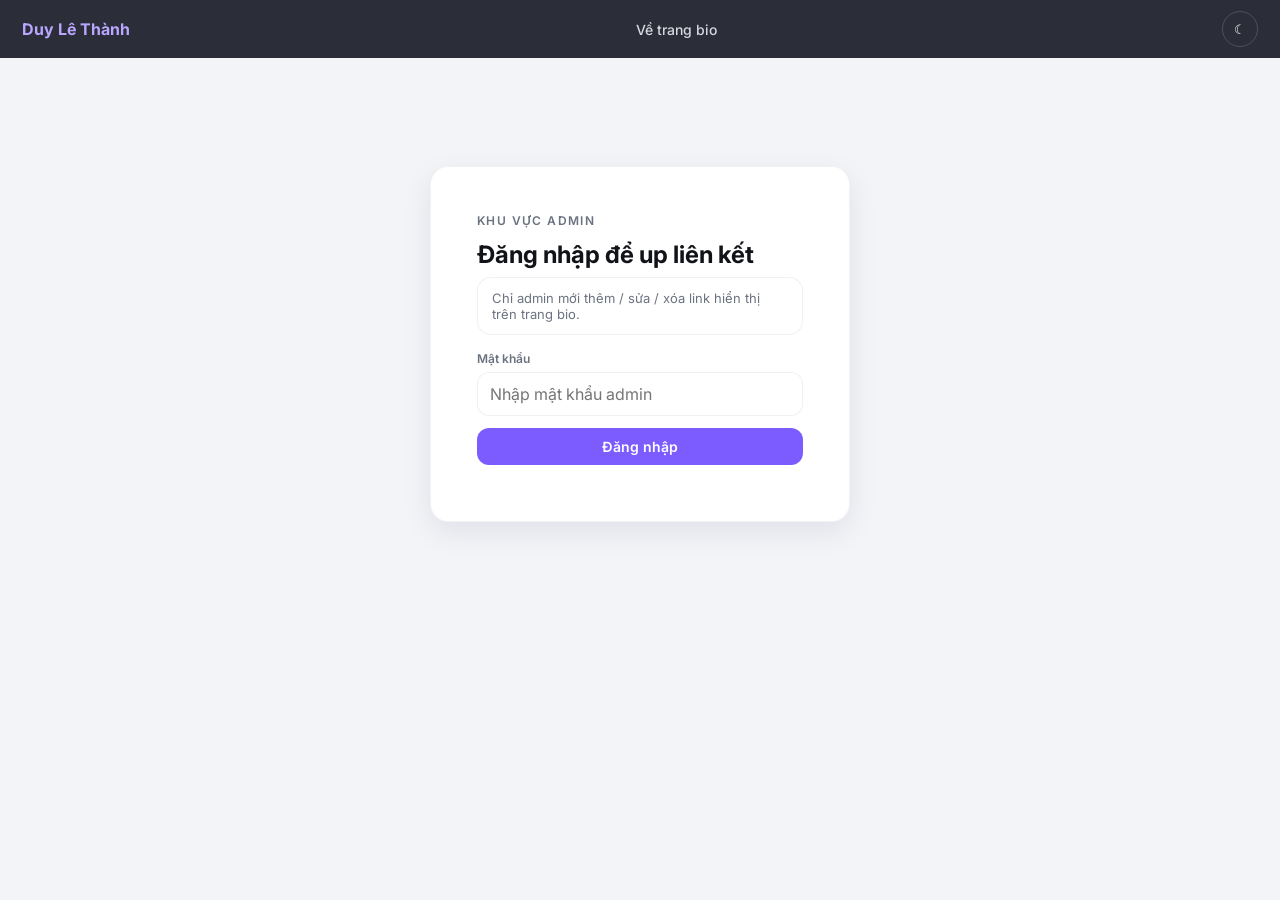
==== admin.html @ 4f6fe819 "Add admin panel and shared stylesheet" ====
<!DOCTYPE html>
<html lang="vi">
<head>
  <meta charset="UTF-8" />
  <meta name="viewport" content="width=device-width, initial-scale=1.0" />
  <title>Admin · Duy Lê Thành</title>
  <link rel="preconnect" href="https://fonts.googleapis.com" />
  <link href="https://fonts.googleapis.com/css2?family=Inter:wght@400;500;600;700;800&display=swap" rel="stylesheet" />
  <link rel="stylesheet" href="style.css" />
</head>
<body>
  <nav class="nav">
    <a class="brand" href="index.html">Duy Lê Thành</a>
    <div class="nav-links"><a href="index.html">Về trang bio</a></div>
    <div class="nav-actions"><button class="icon-btn" id="themeBtn" type="button">☾</button></div>
  </nav>
  <main class="wrap" style="padding:28px 0 60px">
    <div id="loginView" class="card-stack login-box">
      <div style="padding:22px">
        <div class="label">Khu vực Admin</div>
        <h2 style="margin-bottom:8px">Đăng nhập để up liên kết</h2>
        <p class="notice">Chỉ admin mới thêm / sửa / xóa link hiển thị trên trang bio.</p>
        <div class="field"><label>Mật khẩu</label><input id="password" type="password" placeholder="Nhập mật khẩu admin" /></div>
        <button class="btn btn-primary" id="loginBtn" type="button" style="width:100%">Đăng nhập</button>
        <p id="loginErr" style="color:#b91c1c;margin-top:10px;font-size:13px"></p>
      </div>
    </div>
    <div id="adminView" hidden>
      <div class="label">Admin panel</div>
      <h2 style="margin-bottom:8px">Quản lý liên kết</h2>
      <p class="notice">Link lưu trên trình duyệt này và hiện ở trang chủ. Bấm <b>Tải links.json</b> rồi thay file trong repo để mọi người đều thấy.</p>
      <div class="card-stack" style="padding:18px;margin-bottom:18px">
        <h3 style="margin-bottom:12px" id="formTitle">Thêm liên kết mới</h3>
        <input type="hidden" id="editId" />
        <div class="field"><label>Tiêu đề</label><input id="title" placeholder="Ví dụ: Kênh thông báo" /></div>
        <div class="field"><label>Mô tả ngắn</label><input id="subtitle" placeholder="t.me/..." /></div>
        <div class="field"><label>URL</label><input id="url" placeholder="https://..." /></div>
        <div class="field"><label>Icon (emoji)</label><input id="icon" placeholder="📢" maxlength="4" /></div>
        <div class="admin-toolbar">
          <button class="btn btn-primary" id="saveBtn" type="button">Lưu liên kết</button>
          <button class="btn btn-ghost" id="resetBtn" type="button">Xóa form</button>
        </div>
      </div>
      <div class="admin-toolbar">
        <button class="btn btn-ghost" id="exportBtn" type="button">Tải links.json</button>
        <button class="btn btn-ghost" id="copyBtn" type="button">Sao chép JSON</button>
        <button class="btn btn-danger" id="logoutBtn" type="button">Đăng xuất</button>
      </div>
      <div class="label">Danh sách đang hiển thị</div>
      <div class="card-stack" id="adminList"></div>
    </div>
  </main>
  <script src="app.js"></script>
  <script>
    const ADMIN_PASSWORD = "DuyAdmin2026";
    const AUTH_KEY = "duy_bio_admin_ok";
    const $ = id => document.getElementById(id);
    document.documentElement.setAttribute("data-theme", localStorage.getItem("theme") || "light");
    $("themeBtn").onclick = () => {
      const next = document.documentElement.getAttribute("data-theme") === "dark" ? "light" : "dark";
      document.documentElement.setAttribute("data-theme", next);
      localStorage.setItem("theme", next);
    };
    function isAuthed() { return sessionStorage.getItem(AUTH_KEY) === "1"; }
    function showView() {
      $("loginView").hidden = isAuthed();
      $("adminView").hidden = !isAuthed();
      if (isAuthed()) renderAdmin();
    }
    async function currentLinks() { return Bio.getLinks(); }
    async function renderAdmin() {
      const links = await currentLinks();
      const root = $("adminList");
      if (!links.length) { root.innerHTML = '<div class="admin-item"><span>Chưa có liên kết.</span></div>'; return; }
      root.innerHTML = links.map(item => `
        <div class="admin-item"><div class="row"><div><strong>${item.icon} ${escapeHtml(item.title)}</strong><div style="color:var(--muted);font-size:12px;margin-top:4px">${escapeHtml(item.url)}</div></div><div style="display:flex;gap:8px"><button class="btn btn-ghost" data-edit="${item.id}" type="button">Sửa</button><button class="btn btn-danger" data-del="${item.id}" type="button">Xóa</button></div></div></div>
      `).join("");
      root.querySelectorAll("[data-edit]").forEach(btn => btn.onclick = async () => {
        const item = (await currentLinks()).find(x => x.id === btn.dataset.edit);
        if (!item) return;
        $("editId").value = item.id; $("title").value = item.title; $("subtitle").value = item.subtitle; $("url").value = item.url; $("icon").value = item.icon;
        $("formTitle").textContent = "Sửa liên kết";
      });
      root.querySelectorAll("[data-del]").forEach(btn => btn.onclick = async () => {
        if (!confirm("Xóa liên kết này?")) return;
        Bio.writeLocal((await currentLinks()).filter(x => x.id !== btn.dataset.del));
        renderAdmin();
      });
    }
    function clearForm() {
      $("editId").value = $("title").value = $("subtitle").value = $("url").value = $("icon").value = "";
      $("formTitle").textContent = "Thêm liên kết mới";
    }
    $("loginBtn").onclick = () => {
      if ($("password").value === ADMIN_PASSWORD) { sessionStorage.setItem(AUTH_KEY, "1"); $("loginErr").textContent = ""; showView(); }
      else $("loginErr").textContent = "Sai mật khẩu.";
    };
    $("password").addEventListener("keydown", e => { if (e.key === "Enter") $("loginBtn").click(); });
    $("resetBtn").onclick = clearForm;
    $("logoutBtn").onclick = () => { sessionStorage.removeItem(AUTH_KEY); showView(); };
    $("saveBtn").onclick = async () => {
      const title = $("title").value.trim(); const url = $("url").value.trim();
      if (!title || !url) { alert("Cần nhập tiêu đề và URL."); return; }
      const links = await currentLinks();
      const id = $("editId").value || "link-" + Date.now();
      const item = { id, title, subtitle: $("subtitle").value.trim() || url.replace(/^https?:\/\//, ""), url, icon: $("icon").value.trim() || "🔗", accent: "#7c5cff" };
      const idx = links.findIndex(x => x.id === id);
      if (idx >= 0) links[idx] = item; else links.push(item);
      Bio.writeLocal(links); clearForm(); renderAdmin();
    };
    $("exportBtn").onclick = async () => {
      const payload = { updatedAt: new Date().toISOString(), links: await currentLinks() };
      const a = document.createElement("a");
      a.href = URL.createObjectURL(new Blob([JSON.stringify(payload, null, 2)], { type: "application/json" }));
      a.download = "links.json"; a.click();
    };
    $("copyBtn").onclick = async () => {
      const payload = { updatedAt: new Date().toISOString(), links: await currentLinks() };
      await navigator.clipboard.writeText(JSON.stringify(payload, null, 2));
      alert("Đã sao chép JSON.");
    };
    showView();
  </script>
</body>
</html>
---- style.css ----
:root {
  --purple: #7c5cff;
  --purple-soft: #ece6ff;
  --muted: #6b7280;
  --card: #ffffff;
  --page: #f3f4f8;
  --nav: #2b2e38;
  --hero: #07080d;
  --text: #111318;
  --border: rgba(15, 18, 30, 0.06);
  --shadow: 0 10px 30px rgba(17, 19, 32, 0.08);
}
html[data-theme="dark"] {
  --page: #0c0d12;
  --card: #161821;
  --text: #f4f5f8;
  --muted: #9aa0b2;
  --border: rgba(255,255,255,.06);
  --shadow: 0 10px 30px rgba(0,0,0,.28);
  --purple-soft: rgba(124,92,255,.18);
}
* { box-sizing: border-box; margin: 0; padding: 0; }
html { scroll-behavior: smooth; }
body { font-family: Inter, system-ui, sans-serif; background: var(--page); color: var(--text); min-height: 100vh; }
a { color: inherit; text-decoration: none; }
.nav { position: sticky; top: 0; z-index: 50; height: 58px; display: flex; align-items: center; justify-content: space-between; padding: 0 22px; background: var(--nav); color: #fff; }
.brand { font-weight: 700; color: #b9a6ff; }
.nav-links { display: flex; gap: 22px; align-items: center; font-size: 14px; font-weight: 500; color: #d7d9e2; }
.nav-actions { display: flex; gap: 8px; align-items: center; }
.icon-btn, .lang-btn { width: 36px; height: 36px; border-radius: 999px; border: 1px solid rgba(255,255,255,.16); background: transparent; color: #fff; display: grid; place-items: center; cursor: pointer; }
.hamburger { display: none; width: 36px; height: 36px; border-radius: 10px; border: 1px solid rgba(255,255,255,.16); background: transparent; color: #fff; cursor: pointer; }
.mobile-menu { display: none; position: absolute; left: 12px; right: 12px; top: 64px; background: #1c1f28; border-radius: 14px; padding: 10px; }
.mobile-menu.open { display: block; }
.mobile-menu a { display: block; padding: 12px 14px; color: #eee; border-radius: 10px; }
.hero { background: radial-gradient(900px 420px at 15% 10%, rgba(90, 40, 180, .45), transparent 55%), radial-gradient(800px 380px at 90% 80%, rgba(50, 20, 120, .4), transparent 50%), var(--hero); color: #fff; text-align: center; padding: 72px 20px 56px; }
.avatar-wrap { width: 118px; height: 118px; margin: 0 auto 18px; border-radius: 50%; padding: 4px; background: linear-gradient(180deg, #8ea8ff, #4d4dff); }
.avatar-wrap img, .avatar-fallback { width: 100%; height: 100%; border-radius: 50%; object-fit: cover; background: linear-gradient(145deg, #5b4dff, #2b1f88); display: grid; place-items: center; font-weight: 800; font-size: 36px; color: #fff; }
.name { font-size: 42px; font-weight: 800; display: inline-flex; align-items: center; gap: 8px; }
.verified { width: 22px; height: 22px; border-radius: 50%; background: #3b82f6; display: grid; place-items: center; }
.role { margin-top: 8px; color: #b7a6ff; font-weight: 600; }
.pitch { margin: 18px auto 0; max-width: 540px; color: #c9cdd8; font-size: 15px; line-height: 1.7; }
.socials { margin-top: 22px; display: flex; justify-content: center; gap: 10px; flex-wrap: wrap; }
.social { width: 42px; height: 42px; border-radius: 12px; display: grid; place-items: center; color: #fff; }
.s-x { background: #111; }
.s-gh { background: #24292f; }
.s-tg { background: #229ed9; }
.s-ad { background: #7c5cff; font-size: 11px; font-weight: 700; }
.wrap { width: min(640px, calc(100% - 32px)); margin: 0 auto; }
section { padding: 28px 0 8px; }
.label { font-size: 12px; letter-spacing: 1.4px; font-weight: 600; color: var(--muted); text-transform: uppercase; margin-bottom: 12px; }
.card-stack { background: var(--card); border-radius: 18px; box-shadow: var(--shadow); overflow: hidden; border: 1px solid var(--border); }
.link-row { display: flex; align-items: center; gap: 12px; padding: 14px; border-bottom: 1px solid var(--border); }
.link-row:last-child { border-bottom: 0; }
.ico { width: 38px; height: 38px; border-radius: 12px; display: grid; place-items: center; flex: none; font-size: 16px; background: var(--purple-soft); }
.link-copy { flex: 1; min-width: 0; }
.link-copy strong { display: block; font-size: 14.5px; }
.link-copy span { display: block; font-size: 12px; color: var(--muted); margin-top: 2px; }
.go { width: 34px; height: 34px; border-radius: 10px; background: var(--purple-soft); color: var(--purple); display: grid; place-items: center; flex: none; }
.skill-card { padding: 18px 18px 10px; }
.skill { display: grid; grid-template-columns: 92px 1fr 42px; gap: 10px; align-items: center; margin-bottom: 12px; font-size: 13px; }
.bar { height: 8px; background: color-mix(in srgb, var(--muted) 18%, transparent); border-radius: 99px; overflow: hidden; }
.bar > i { display: block; height: 100%; border-radius: 99px; width: 0; transition: width 1s ease; }
.pct { text-align: right; color: var(--muted); }
.footer { text-align: center; color: var(--muted); padding: 36px 16px 48px; font-size: 13px; line-height: 1.7; }
.legal { display: flex; justify-content: center; gap: 16px; margin: 8px 0 18px; flex-wrap: wrap; }
.btn { display: inline-flex; align-items: center; justify-content: center; gap: 8px; border: 0; border-radius: 12px; padding: 10px 14px; cursor: pointer; font-weight: 600; font-size: 14px; font-family: inherit; }
.btn-primary { background: var(--purple); color: #fff; }
.btn-ghost { background: var(--purple-soft); color: var(--purple); }
.btn-danger { background: #fee2e2; color: #b91c1c; }
.field { display: flex; flex-direction: column; gap: 6px; margin-bottom: 12px; }
.field label { font-size: 12px; color: var(--muted); font-weight: 600; }
.field input { border: 1px solid var(--border); background: var(--card); color: var(--text); border-radius: 12px; padding: 11px 12px; font: inherit; }
.notice { background: var(--card); border: 1px solid var(--border); border-radius: 14px; padding: 12px 14px; font-size: 13px; color: var(--muted); margin-bottom: 16px; }
.admin-toolbar { display: flex; gap: 8px; flex-wrap: wrap; margin: 12px 0 18px; }
.admin-item { padding: 14px; border-bottom: 1px solid var(--border); }
.admin-item .row { display: flex; justify-content: space-between; gap: 10px; align-items: center; }
.login-box { max-width: 420px; margin: 80px auto; padding: 24px; }
@media (max-width: 760px) { .nav-links { display: none; } .hamburger { display: grid; place-items: center; } .name { font-size: 32px; } }
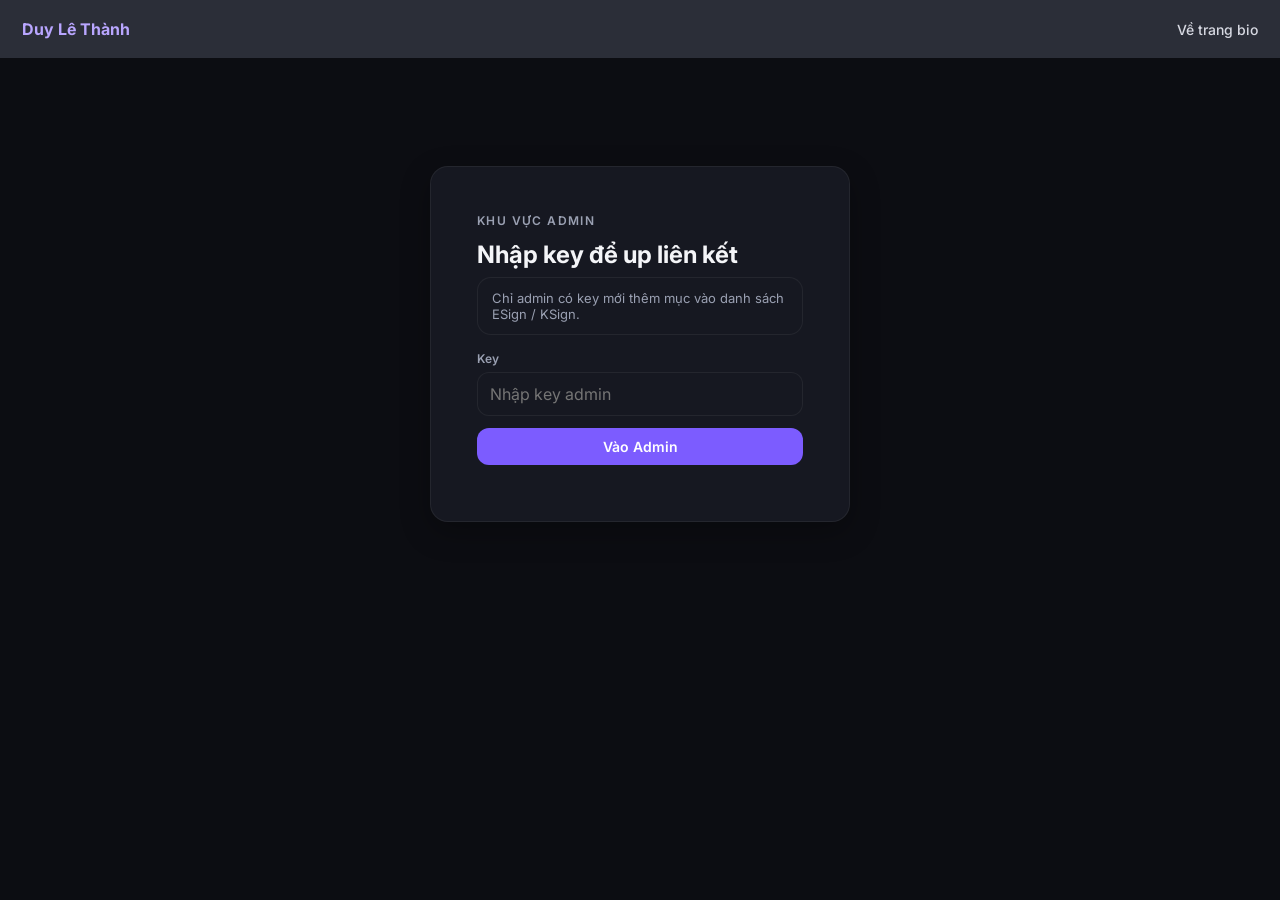
==== commit 1e5f4758: "Add admin page with key duyle and dark catalog styles" ====
--- a/admin.html
+++ b/admin.html
@@ -12,112 +12,81 @@
   <nav class="nav">
     <a class="brand" href="index.html">Duy Lê Thành</a>
     <div class="nav-links"><a href="index.html">Về trang bio</a></div>
-    <div class="nav-actions"><button class="icon-btn" id="themeBtn" type="button">☾</button></div>
   </nav>
   <main class="wrap" style="padding:28px 0 60px">
     <div id="loginView" class="card-stack login-box">
       <div style="padding:22px">
         <div class="label">Khu vực Admin</div>
-        <h2 style="margin-bottom:8px">Đăng nhập để up liên kết</h2>
-        <p class="notice">Chỉ admin mới thêm / sửa / xóa link hiển thị trên trang bio.</p>
-        <div class="field"><label>Mật khẩu</label><input id="password" type="password" placeholder="Nhập mật khẩu admin" /></div>
-        <button class="btn btn-primary" id="loginBtn" type="button" style="width:100%">Đăng nhập</button>
-        <p id="loginErr" style="color:#b91c1c;margin-top:10px;font-size:13px"></p>
+        <h2 style="margin-bottom:8px">Nhập key để up liên kết</h2>
+        <p class="notice">Chỉ admin có key mới thêm mục vào danh sách ESign / KSign.</p>
+        <div class="field"><label>Key</label><input id="password" type="password" placeholder="Nhập key admin" /></div>
+        <button class="btn btn-primary" id="loginBtn" type="button" style="width:100%">Vào Admin</button>
+        <p id="loginErr" style="color:#fca5a5;margin-top:10px;font-size:13px"></p>
       </div>
     </div>
     <div id="adminView" hidden>
       <div class="label">Admin panel</div>
-      <h2 style="margin-bottom:8px">Quản lý liên kết</h2>
-      <p class="notice">Link lưu trên trình duyệt này và hiện ở trang chủ. Bấm <b>Tải links.json</b> rồi thay file trong repo để mọi người đều thấy.</p>
+      <h2 style="margin-bottom:8px">Up liên kết lên danh sách</h2>
+      <p class="notice">Mục lưu trên trình duyệt này và hiện ở trang chủ. Tải catalog.json rồi thay file trên repo nếu muốn mọi máy đều thấy.</p>
       <div class="card-stack" style="padding:18px;margin-bottom:18px">
-        <h3 style="margin-bottom:12px" id="formTitle">Thêm liên kết mới</h3>
+        <h3 style="margin-bottom:12px" id="formTitle">Thêm mục mới</h3>
         <input type="hidden" id="editId" />
-        <div class="field"><label>Tiêu đề</label><input id="title" placeholder="Ví dụ: Kênh thông báo" /></div>
-        <div class="field"><label>Mô tả ngắn</label><input id="subtitle" placeholder="t.me/..." /></div>
-        <div class="field"><label>URL</label><input id="url" placeholder="https://..." /></div>
-        <div class="field"><label>Icon (emoji)</label><input id="icon" placeholder="📢" maxlength="4" /></div>
+        <div class="field"><label>Nhóm</label><select id="group"><option value="esign">ESign</option><option value="ksign">KSign</option></select></div>
+        <div class="field"><label>Tiêu đề</label><input id="title" placeholder="Tiêu đề" /></div>
+        <div class="field"><label>Mô tả</label><input id="subtitle" placeholder="Mô tả" /></div>
+        <div class="field"><label>Link</label><input id="url" placeholder="https://..." /></div>
         <div class="admin-toolbar">
-          <button class="btn btn-primary" id="saveBtn" type="button">Lưu liên kết</button>
+          <button class="btn btn-primary" id="saveBtn" type="button">Lưu lên web</button>
           <button class="btn btn-ghost" id="resetBtn" type="button">Xóa form</button>
         </div>
       </div>
       <div class="admin-toolbar">
-        <button class="btn btn-ghost" id="exportBtn" type="button">Tải links.json</button>
-        <button class="btn btn-ghost" id="copyBtn" type="button">Sao chép JSON</button>
+        <button class="btn btn-ghost" id="exportBtn" type="button">Tải catalog.json</button>
         <button class="btn btn-danger" id="logoutBtn" type="button">Đăng xuất</button>
       </div>
-      <div class="label">Danh sách đang hiển thị</div>
+      <div class="label">Đã up</div>
       <div class="card-stack" id="adminList"></div>
     </div>
   </main>
   <script src="app.js"></script>
   <script>
-    const ADMIN_PASSWORD = "DuyAdmin2026";
+    const ADMIN_KEY = "duyle";
     const AUTH_KEY = "duy_bio_admin_ok";
     const $ = id => document.getElementById(id);
-    document.documentElement.setAttribute("data-theme", localStorage.getItem("theme") || "light");
-    $("themeBtn").onclick = () => {
-      const next = document.documentElement.getAttribute("data-theme") === "dark" ? "light" : "dark";
-      document.documentElement.setAttribute("data-theme", next);
-      localStorage.setItem("theme", next);
-    };
+    document.documentElement.setAttribute("data-theme", localStorage.getItem("theme") || "dark");
     function isAuthed() { return sessionStorage.getItem(AUTH_KEY) === "1"; }
-    function showView() {
-      $("loginView").hidden = isAuthed();
-      $("adminView").hidden = !isAuthed();
-      if (isAuthed()) renderAdmin();
-    }
-    async function currentLinks() { return Bio.getLinks(); }
+    function showView() { $("loginView").hidden = isAuthed(); $("adminView").hidden = !isAuthed(); if (isAuthed()) renderAdmin(); }
     async function renderAdmin() {
-      const links = await currentLinks();
+      const items = await Bio.getCatalog();
       const root = $("adminList");
-      if (!links.length) { root.innerHTML = '<div class="admin-item"><span>Chưa có liên kết.</span></div>'; return; }
-      root.innerHTML = links.map(item => `
-        <div class="admin-item"><div class="row"><div><strong>${item.icon} ${escapeHtml(item.title)}</strong><div style="color:var(--muted);font-size:12px;margin-top:4px">${escapeHtml(item.url)}</div></div><div style="display:flex;gap:8px"><button class="btn btn-ghost" data-edit="${item.id}" type="button">Sửa</button><button class="btn btn-danger" data-del="${item.id}" type="button">Xóa</button></div></div></div>
-      `).join("");
+      if (!items.length) { root.innerHTML = '<div class="admin-item">Chưa có mục.</div>'; return; }
+      root.innerHTML = items.map(item => `<div class="admin-item"><div class="row"><div><strong>${item.group.toUpperCase()} · ${escapeHtml(item.title)}</strong><div style="color:var(--muted);font-size:12px;margin-top:4px">${escapeHtml(item.url)}</div></div><div style="display:flex;gap:8px"><button class="btn btn-ghost" data-edit="${item.id}" type="button">Sửa</button><button class="btn btn-danger" data-del="${item.id}" type="button">Xóa</button></div></div></div>`).join("");
       root.querySelectorAll("[data-edit]").forEach(btn => btn.onclick = async () => {
-        const item = (await currentLinks()).find(x => x.id === btn.dataset.edit);
-        if (!item) return;
-        $("editId").value = item.id; $("title").value = item.title; $("subtitle").value = item.subtitle; $("url").value = item.url; $("icon").value = item.icon;
-        $("formTitle").textContent = "Sửa liên kết";
+        const item = (await Bio.getCatalog()).find(x => x.id === btn.dataset.edit); if (!item) return;
+        $("editId").value = item.id; $("group").value = item.group; $("title").value = item.title; $("subtitle").value = item.subtitle; $("url").value = item.url; $("formTitle").textContent = "Sửa mục";
       });
       root.querySelectorAll("[data-del]").forEach(btn => btn.onclick = async () => {
-        if (!confirm("Xóa liên kết này?")) return;
-        Bio.writeLocal((await currentLinks()).filter(x => x.id !== btn.dataset.del));
-        renderAdmin();
+        if (!confirm("Xóa mục này?")) return;
+        Bio.saveCatalog((await Bio.getCatalog()).filter(x => x.id !== btn.dataset.del)); renderAdmin();
       });
     }
-    function clearForm() {
-      $("editId").value = $("title").value = $("subtitle").value = $("url").value = $("icon").value = "";
-      $("formTitle").textContent = "Thêm liên kết mới";
-    }
-    $("loginBtn").onclick = () => {
-      if ($("password").value === ADMIN_PASSWORD) { sessionStorage.setItem(AUTH_KEY, "1"); $("loginErr").textContent = ""; showView(); }
-      else $("loginErr").textContent = "Sai mật khẩu.";
-    };
+    function clearForm() { $("editId").value = $("title").value = $("subtitle").value = $("url").value = ""; $("group").value = "esign"; $("formTitle").textContent = "Thêm mục mới"; }
+    $("loginBtn").onclick = () => { if ($("password").value.trim() === ADMIN_KEY) { sessionStorage.setItem(AUTH_KEY, "1"); $("loginErr").textContent = ""; showView(); } else $("loginErr").textContent = "Sai key."; };
     $("password").addEventListener("keydown", e => { if (e.key === "Enter") $("loginBtn").click(); });
     $("resetBtn").onclick = clearForm;
     $("logoutBtn").onclick = () => { sessionStorage.removeItem(AUTH_KEY); showView(); };
     $("saveBtn").onclick = async () => {
       const title = $("title").value.trim(); const url = $("url").value.trim();
-      if (!title || !url) { alert("Cần nhập tiêu đề và URL."); return; }
-      const links = await currentLinks();
-      const id = $("editId").value || "link-" + Date.now();
-      const item = { id, title, subtitle: $("subtitle").value.trim() || url.replace(/^https?:\/\//, ""), url, icon: $("icon").value.trim() || "🔗", accent: "#7c5cff" };
-      const idx = links.findIndex(x => x.id === id);
-      if (idx >= 0) links[idx] = item; else links.push(item);
-      Bio.writeLocal(links); clearForm(); renderAdmin();
+      if (!title || !url) { alert("Cần tiêu đề và link."); return; }
+      const items = await Bio.getCatalog();
+      const id = $("editId").value || "item-" + Date.now();
+      const item = { id, group: $("group").value, title, subtitle: $("subtitle").value.trim(), url };
+      const idx = items.findIndex(x => x.id === id); if (idx >= 0) items[idx] = item; else items.push(item);
+      Bio.saveCatalog(items); clearForm(); renderAdmin();
     };
     $("exportBtn").onclick = async () => {
-      const payload = { updatedAt: new Date().toISOString(), links: await currentLinks() };
-      const a = document.createElement("a");
-      a.href = URL.createObjectURL(new Blob([JSON.stringify(payload, null, 2)], { type: "application/json" }));
-      a.download = "links.json"; a.click();
-    };
-    $("copyBtn").onclick = async () => {
-      const payload = { updatedAt: new Date().toISOString(), links: await currentLinks() };
-      await navigator.clipboard.writeText(JSON.stringify(payload, null, 2));
-      alert("Đã sao chép JSON.");
+      const payload = { updatedAt: new Date().toISOString(), items: await Bio.getCatalog() };
+      const a = document.createElement("a"); a.href = URL.createObjectURL(new Blob([JSON.stringify(payload, null, 2)], { type: "application/json" })); a.download = "catalog.json"; a.click();
     };
     showView();
   </script>
